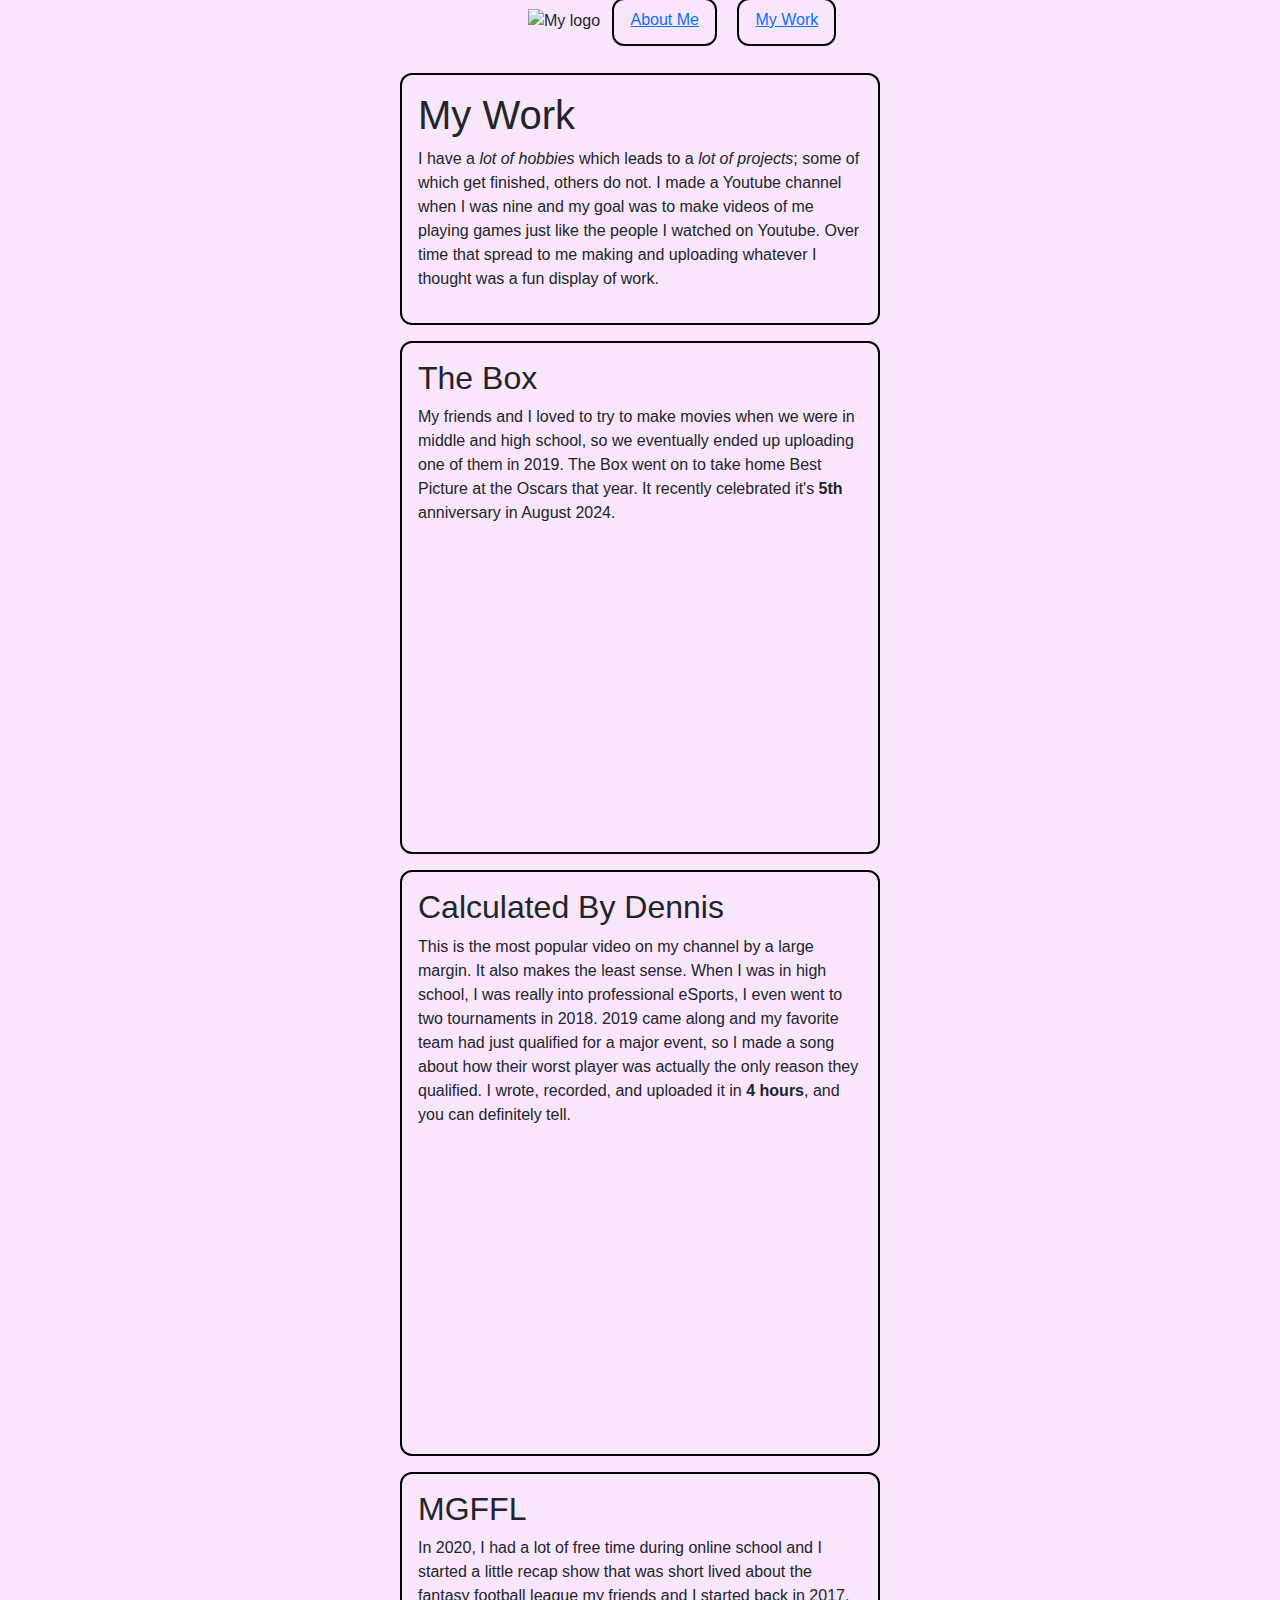
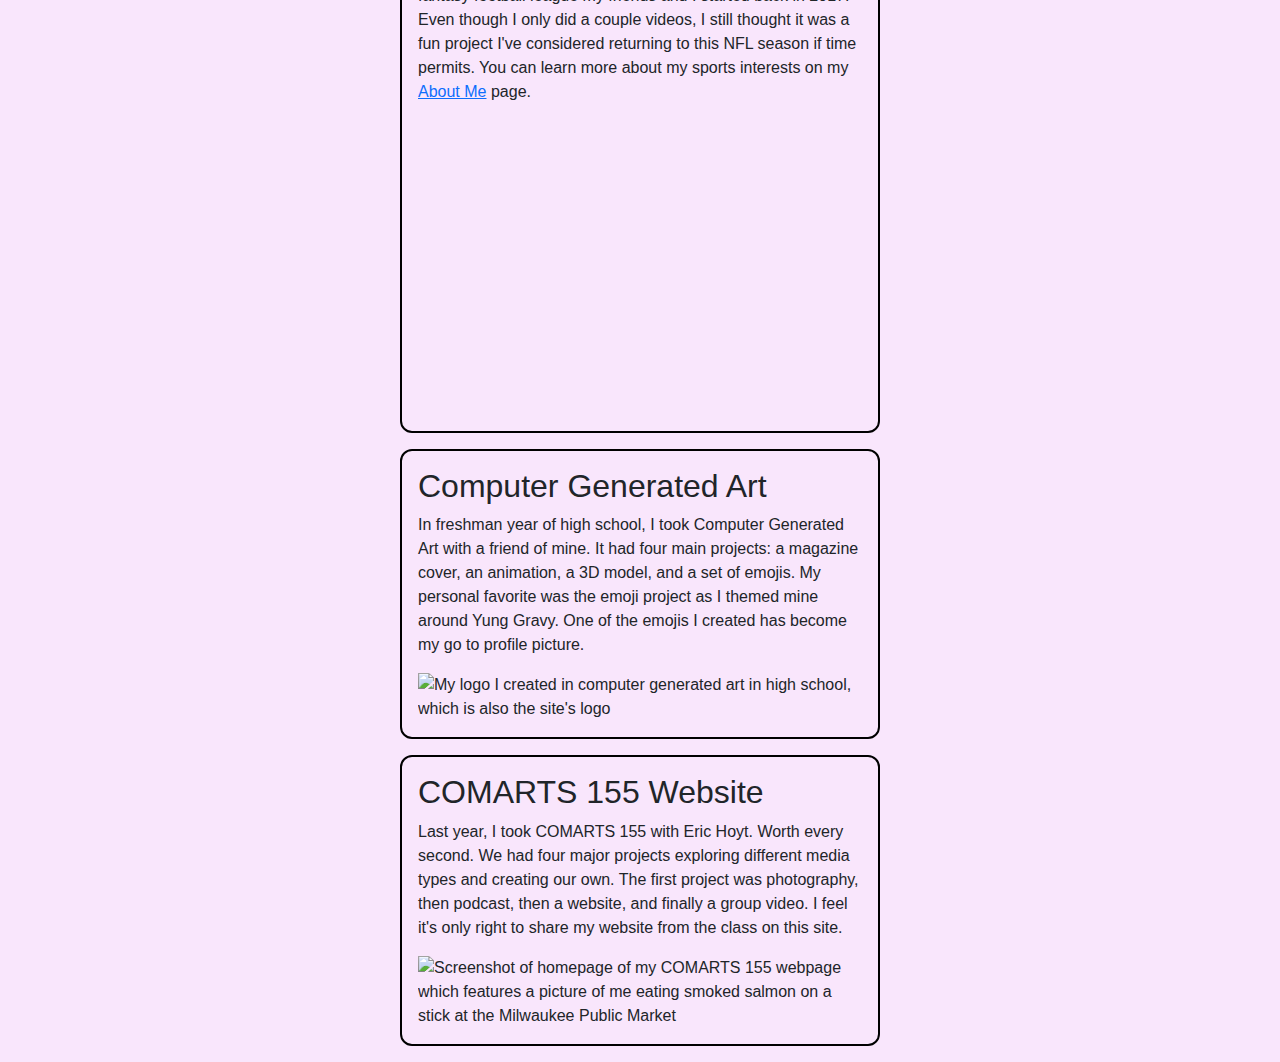
==== my-work.html @ 8e64eaf5 "Added website with images" ====
<!DOCTYPE html>
<html lang="en">
    <head>
        <title>My Work</title>
        <meta charset="UTF-8">
        <meta name="viewport" content="width=device-width, initial-scale=1.0">
        <link href="https://cdn.jsdelivr.net/npm/bootstrap@5.3.3/dist/css/bootstrap.min.css" rel="stylesheet" integrity="sha384-QWTKZyjpPEjISv5WaRU9OFeRpok6YctnYmDr5pNlyT2bRjXh0JMhjY6hW+ALEwIH" crossorigin="anonymous">
        <link href="styles.css" rel="stylesheet"/>
    </head>
    <body>
        <nav class="navbar">
            <p>
                <img src="/hw3-main/Gravymoji.png" alt="My logo" width="50"></img>
                <a class="m-2" href="index.html">About Me</a>
                <a class="m-2" href="my-work.html">My Work</a>
            </p>
        </nav>
        <section class="m-3">
            <h1>My Work</h1>
            <p>I have a <em>lot of hobbies</em> which leads to a <em>lot of projects</em>; some of which get 
                finished, others do not. I made a Youtube channel when I was nine and my goal 
                was to make videos of me playing games just like the people I watched on Youtube. 
                Over time that spread to me making and uploading whatever I thought was a fun 
                display of work.</p>
        </section>
        <section class="m-3">
            <h2>The Box</h2>
            <p>My friends and I loved to try to make movies when we were in middle and high school, 
                so we eventually ended up uploading one of them in 2019. The Box went on to take 
                home Best Picture at the Oscars that year. It recently celebrated it's <strong>5th</strong> anniversary 
                in August 2024.</p>
                <iframe src="https://www.youtube.com/embed/4rMGpqM9Omg?si=HN-eMYPNTM-rNPJV" title="YouTube video player" frameborder="0" allow="accelerometer; autoplay; clipboard-write; encrypted-media; gyroscope; picture-in-picture; web-share" referrerpolicy="strict-origin-when-cross-origin" allowfullscreen></iframe>            
            </section>
            <section class="m-3">
                <h2>Calculated By Dennis</h2>
                <p>This is the most popular video on my channel by a large margin. It also makes the least 
                sense. When I was in high school, I was really into professional eSports, I even went 
                to two tournaments in 2018. 2019 came along and my favorite team had just qualified for 
                a major event, so I made a song about how their worst player was actually the only reason 
                they qualified. I wrote, recorded, and uploaded it in <strong>4 hours</strong>, and you can definitely tell.</p>
                <iframe src="https://www.youtube.com/embed/udK__hH_coU?si=SO16bni-6A0yL-P4" title="YouTube video player" frameborder="0" allow="accelerometer; autoplay; clipboard-write; encrypted-media; gyroscope; picture-in-picture; web-share" referrerpolicy="strict-origin-when-cross-origin" allowfullscreen></iframe>
            </section>
            <section class="m-3">
                <h2>MGFFL</h2>
            <p>In 2020, I had a lot of free time during online school and I started a little recap show 
                that was short lived about the fantasy football league my friends and I started back in 
                2017. Even though I only did a couple videos, I still thought it was a fun project I've 
                considered returning to this NFL season if time permits. You can learn more about my sports 
                interests on my <a href="index.html">About Me</a> page.</p>
                <iframe src="https://www.youtube.com/embed/U8cPcIbn1xU?si=LTjs7KIOeuNjoIA3" title="YouTube video player" frameborder="0" allow="accelerometer; autoplay; clipboard-write; encrypted-media; gyroscope; picture-in-picture; web-share" referrerpolicy="strict-origin-when-cross-origin" allowfullscreen></iframe>
            </section>
            <section class="m-3">
                <h2>Computer Generated Art</h2>
                <p>In freshman year of high school, I took Computer Generated Art with a friend of mine. It had 
                four main projects: a magazine cover, an animation, a 3D model, and a set of emojis. My 
                personal favorite was the emoji project as I themed mine around Yung Gravy. One of the emojis
                I created has become my go to profile picture.</p>  
                <img src="/hw3-main/Gravymoji.png" alt="My logo I created in computer generated art in high school, which is also the site's logo" width="100"></img>
            </section>
            <section class="m-3">
                <h2>COMARTS 155 Website</h2>
            <p>Last year, I took COMARTS 155 with Eric Hoyt. Worth every second. We had four major projects 
                exploring different media types and creating our own. The first project was photography, then 
                podcast, then a website, and finally a group video. I feel it's only right to share my website 
                from the class on this site.</p>
                <img src="/hw3-main/cs155web.png" alt="Screenshot of homepage of my COMARTS 155 webpage which features a picture of me eating smoked salmon on a stick at the Milwaukee Public Market" width="560"></img>
        </section>
    </body>
</html>
---- styles.css ----
body{
    padding-left: 30%;
    padding-right: 30%;
    font-family:'Segoe UI', Tahoma, Geneva, Verdana, sans-serif;
    background-color:#f9e6fc
}
nav{
    margin-left:9em;
}
.m-3{
    border: 2px solid rgb(0, 0, 0);
    padding: 1em;
    border-radius: 12px;
}
.m-2{
    border: 2px solid rgb(0, 0, 0); 
    padding: 0.7em 1em 1em 1em;           
    border-radius: 12px;
}
iframe{
    width:32em;
    height:18em;
}
.tallimg{
    height:13em;
    box-shadow: 10px 10px #82009c;
    margin:15px;
    margin-left:0px;
}
.wideimg{
    height:13em;
    box-shadow: 10px 10px #82009c;
    margin:15px;
    margin-left:0;
}
#logo{
    width:4em;
}
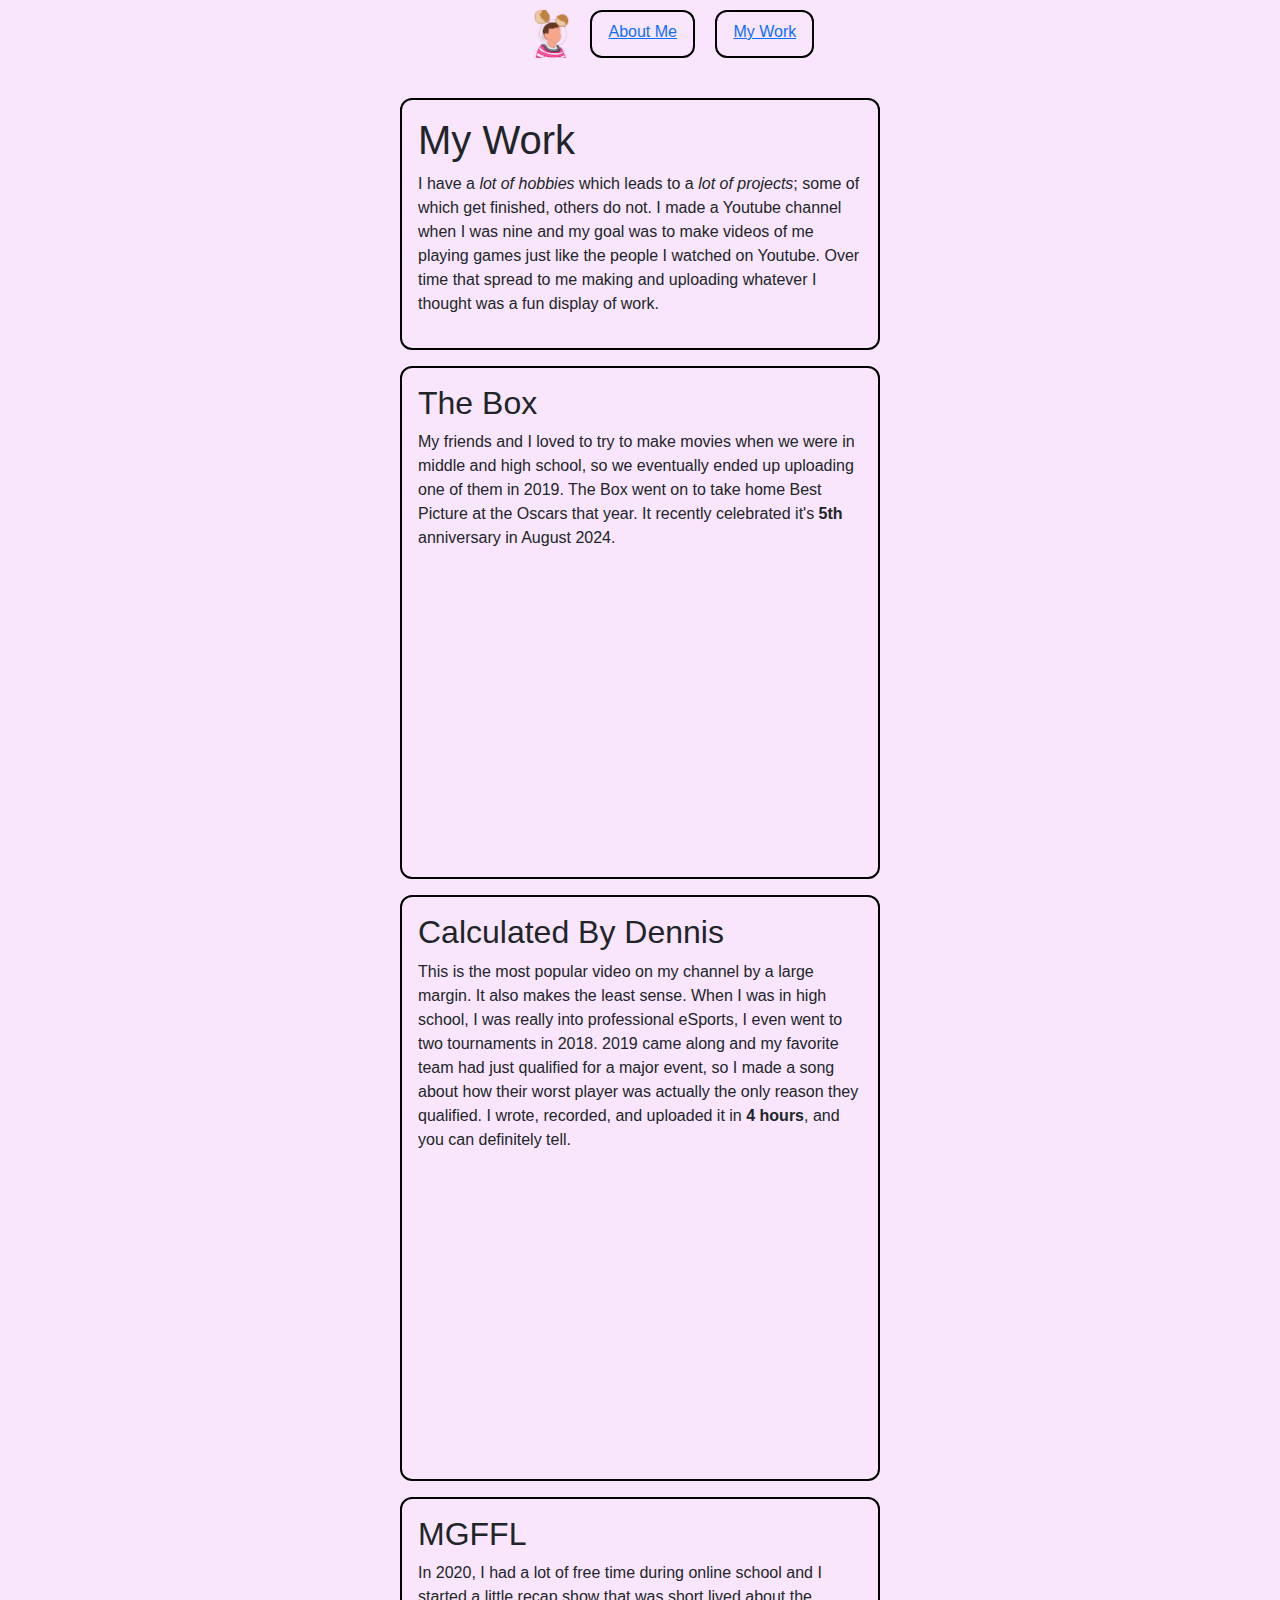
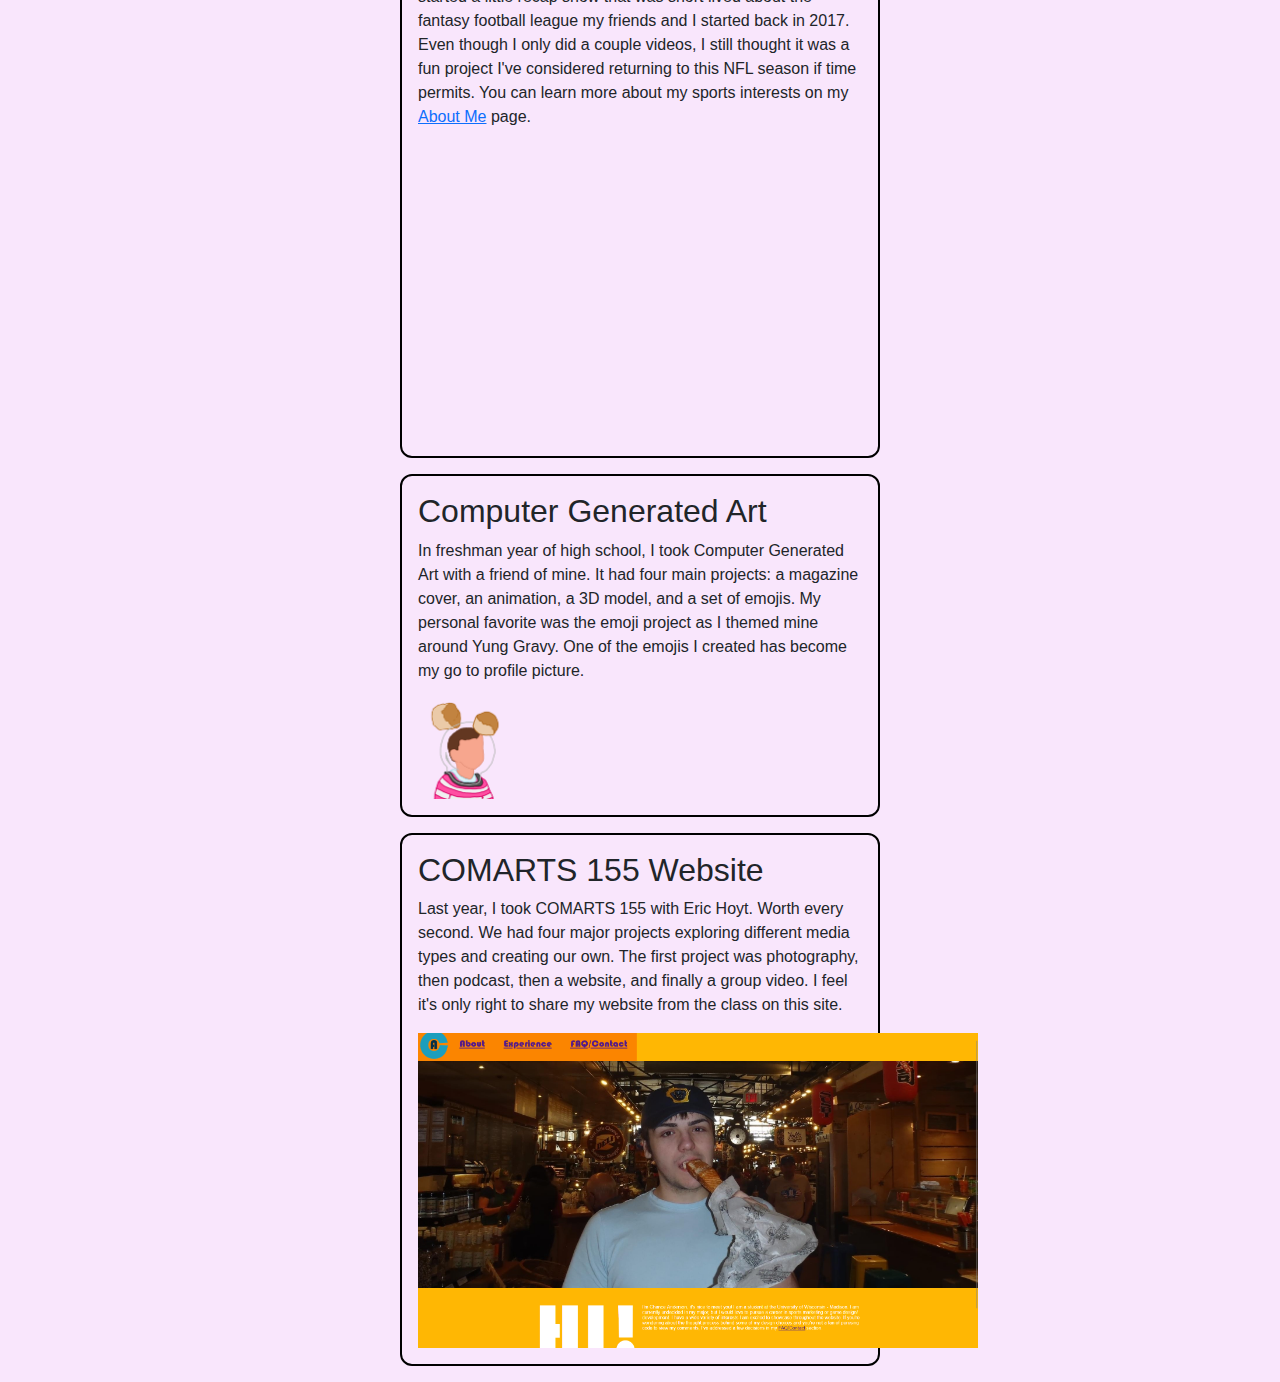
==== commit 9c0aac4f: "Fixed images in my-work" ====
--- a/my-work.html
+++ b/my-work.html
@@ -10,7 +10,7 @@
     <body>
         <nav class="navbar">
             <p>
-                <img src="/hw3-main/Gravymoji.png" alt="My logo" width="50"></img>
+                <img src="Gravymoji.png" alt="My logo" width="50"></img>
                 <a class="m-2" href="index.html">About Me</a>
                 <a class="m-2" href="my-work.html">My Work</a>
             </p>
@@ -55,7 +55,7 @@
                 four main projects: a magazine cover, an animation, a 3D model, and a set of emojis. My 
                 personal favorite was the emoji project as I themed mine around Yung Gravy. One of the emojis
                 I created has become my go to profile picture.</p>  
-                <img src="/hw3-main/Gravymoji.png" alt="My logo I created in computer generated art in high school, which is also the site's logo" width="100"></img>
+                <img src="Gravymoji.png" alt="My logo I created in computer generated art in high school, which is also the site's logo" width="100"></img>
             </section>
             <section class="m-3">
                 <h2>COMARTS 155 Website</h2>
@@ -63,7 +63,7 @@
                 exploring different media types and creating our own. The first project was photography, then 
                 podcast, then a website, and finally a group video. I feel it's only right to share my website 
                 from the class on this site.</p>
-                <img src="/hw3-main/cs155web.png" alt="Screenshot of homepage of my COMARTS 155 webpage which features a picture of me eating smoked salmon on a stick at the Milwaukee Public Market" width="560"></img>
+                <img src="cs155web.png" alt="Screenshot of homepage of my COMARTS 155 webpage which features a picture of me eating smoked salmon on a stick at the Milwaukee Public Market" width="560"></img>
         </section>
     </body>
-</html>+</html>
